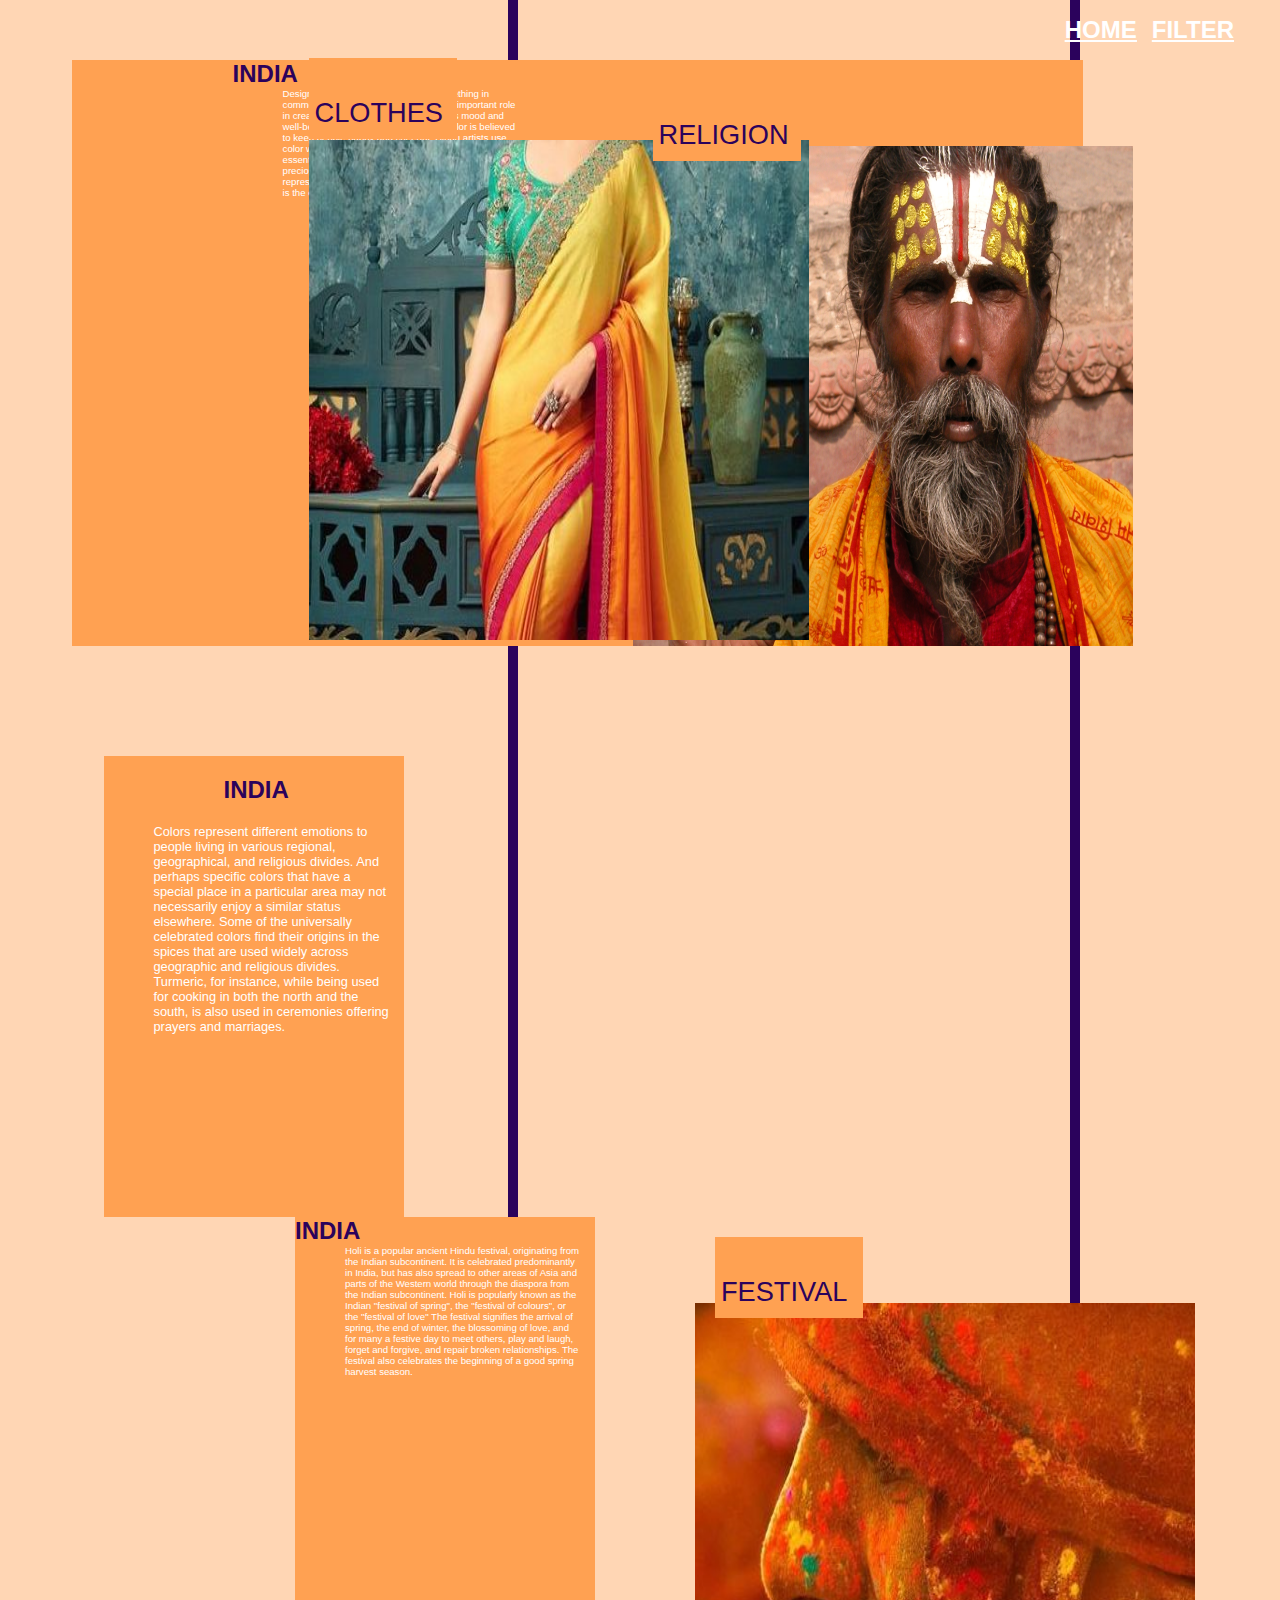
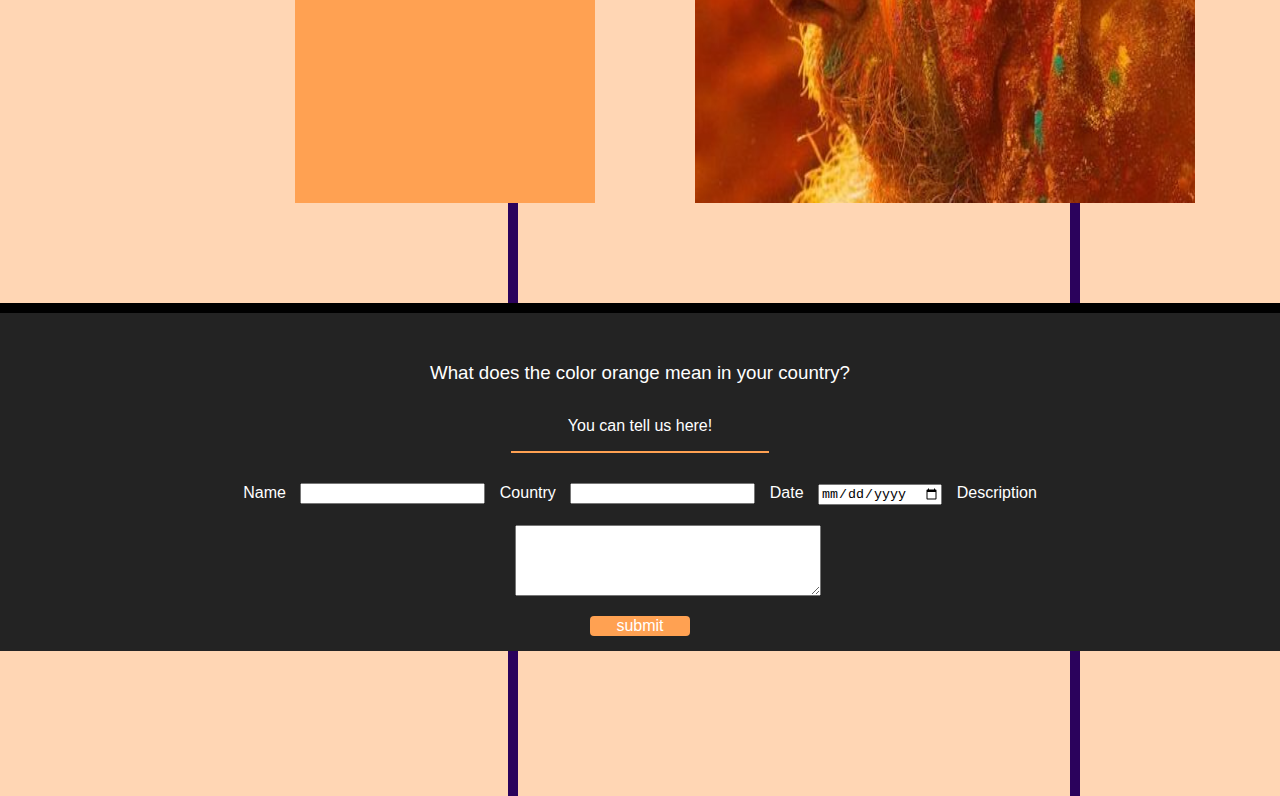
==== detail.html @ 49e74b85 "Add files via upload" ====
<!DOCTYPE html>
<html lang="en">

<head>
    <meta charset="UTF-8">
    <title>FED site</title>
    <link rel="stylesheet" href="stylesheet.css">
    <meta name="viewport" content="width=device-width, initial-scale=1">
</head>

<body>
    <header>
        <nav>
            <ul>
                <li> <a href="index.html">HOME</a> </li>
                <li id="filterknop">FILTER</li>
            </ul>
        </nav>
        <!--filterknop-->
        <section id="filtersection">
            <h2> COUNTRIES</h2>
            <ul>
                <li>Netherlands</li>
                <li>India</li>
                <li>Mexico</li>
                <li>Japan</li>
            </ul>

            <h2> CATEGORIES</h2>
            <ul>
                <li>Clothes</li>
                <li>Religion</li>
                <li>Festival</li>
                <li>All</li>
            </ul>

            <h2> PREFERENCE</h2>
            <ul>
                <li>Faces</li>
                <li>Objects</li>
            </ul>
            <hr>
            <button id="savebtn"> Save </button>
        </section>
    </header>

    <img class="lijn5" src="img/lijn.png" alt="lijn">
    <img class="lijn4" src="img/lijn.png" alt="lijn">

    <!--    de details over de categorie-->
    <main>
        <article>
            <section class="sectionlinks">
                <h2>INDIA</h2>
                <p>Designers and devout Hindus have something in common: They both know color plays an important role in creating an environment that enhances mood and well-being. In Hinduism, proper use of color is believed to keep people happy and cheerful. Hindu artists use color when representing the deities to symbolize their essential qualities. Saffron, the burnt-orange hue of the precious spice, is also a sacred color in Hinduism. It represents fire and the burning away of impurities, and is the color worn by holy men.
                </p>
            </section>

            <section class="sectionrechts">
                <h3> RELIGION </h3>
                <img src="img/hindu-monk-2.jpg" alt="religion">
            </section>

        </article>

        <article>
            <section class="sectionmidrechts">
                <h2>INDIA</h2>
                <p>Colors represent different emotions to people living in various regional, geographical, and religious divides. And perhaps specific colors that have a special place in a particular area may not necessarily enjoy a similar status elsewhere. Some of the universally celebrated colors find their origins in the spices that are used widely across geographic and religious divides. Turmeric, for instance, while being used for cooking in both the north and the south, is also used in ceremonies offering prayers and marriages.
                </p>
            </section>

            <section class="sectionmidlinks">
                <h3> CLOTHES </h3>
                <img src="img/india-kleding2.jpg" alt="clothes">
            </section>

        </article>

        <article>
            <section class="sectionlinks">
                <h2>INDIA</h2>
                <p>Holi is a popular ancient Hindu festival, originating from the Indian subcontinent. It is celebrated predominantly in India, but has also spread to other areas of Asia and parts of the Western world through the diaspora from the Indian subcontinent. Holi is popularly known as the Indian "festival of spring", the "festival of colours", or the "festival of love" The festival signifies the arrival of spring, the end of winter, the blossoming of love, and for many a festive day to meet others, play and laugh, forget and forgive, and repair broken relationships. The festival also celebrates the beginning of a good spring harvest season.
                </p>
            </section>

            <section class="sectionrechts">
                <h3> FESTIVAL </h3>
                <img src="img/india-festival2.jpg" alt="festival">
            </section>

        </article>

    </main>

    <!--   https://www.w3schools.com/html/html_form_input_types.asp-->
    <!--   Formulier voor de gebruiker-->
    <footer>
        <section>
            <h3> What does the color orange mean in your country?</h3>
            <p> You can tell us here!</p>
        </section>
        <hr>
        <form>
            <label for="Name">Name</label>
            <input type="text" name="name" required>

            <label for="country"> Country</label>
            <input type="text" name="country" required>

            <label for="date"> Date </label>
            <input type="date" name="date" required>

            <label for="description">Description</label>
            <textarea name="description" form="form" required></textarea>
            
            <input type="submit" value="submit">
            
        </form>

    </footer>


    <script src="script.js"></script>
</body>

</html>
---- stylesheet.css ----
/* MOBILE screen */


/* https://css-tricks.com/snippets/css/a-guide-to-flexbox/
*/

html {
    font-family: Arial, sans-serif;
}
body {
    background-color: #FFD6B4;
}


/*navigatie balk*/

nav ul {
    display: flex;
    flex-wrap: wrap;
    justify-content: flex-end;
    align-items: center;
    margin-right: 23px;
    z-index: 5;
}

nav li {
    list-style-type: none;
    font-weight: 600;
    padding-right: 15px;
    color: #ffffff;
    font-size: 1em;
    text-decoration: underline;
}


/*
nav a:visited {
    color: #ffffff;
}
*/

nav li:hover, nav a:hover {
    color: #2B025C;
    transition: 0.2s;
}


/*filter optie*/


/*https://codepen.io/FED_HERK04/pen/oNggmXN*/

#filtersection {
    position: absolute;
    background-color: #D8C0FF;
    padding: 20px;
    width: 82%;
    transition: margin 0.5s ease-out;
    visibility: visible;
    z-index: 5;
    margin-left: 2%;
    margin-top: -40em;
}

#filtersection li:hover {
    background-color: #FFA152;
    color: white;
}

header section h2 {
    font-family: helvetica neue, sans-serif;
    color: #FFA152;
}

header section ul {
    display: flex;
    flex-wrap: wrap;
}

header section ul li {
    list-style-type: none;
    margin-bottom: 10px;
    margin-right: 10px;
    width: 33%;
    background-color: white;
    padding: 10px;
    font-family: helvetica neue, sans-serif;
    color: #FFA152;
    font-weight: 400;
    text-align: center;
    font-size: 1em;
}

header section button {
    height: 34px;
    width: 100px;
    margin: -20px -50px;
    margin-top: 19px;
    position: relative;
    top: 50%;
    left: 50%;
    font-family: helvetica neue, sans-serif;
    font-size: 1em;
    color: #2B025C;
    font-weight: 600;
}

header section hr {
    width: 1em;
    border-style: ridge;
    border-color: #FFA152;
}


/*startpagina*/

.orangeslice {
    position: relative;
    margin-top: -6em;
    margin-left: -6em;
    z-index: -1;
    width: 250px;
}

.orangeslice3 {
    position: relative;
    bottom: -25em;
    left: -15em;
    margin-left: 5em;
    z-index: -3;
    width: 80px;
}

.lijn1 {
    position: absolute;
    width: 10px;
    margin-top: -4em;
    height: fit-content;
    margin-left: 6%;
    z-index: -1;
}

.lijn2 {
    position: absolute;
    margin-top: 3em;
    height: 96em;
    margin-left: -20%;
    z-index: -1;
    width: 10px;
}

main article:first-child {
    background-color: #FFA152;
    width: 80%;
    margin-left: 4em;
}

main h1 {
    color: #2B025C;
    font-weight: 800;
    font-size: 3em;
    margin-bottom: 0%;
    margin-top: 25px;
    font-style: italic;
    font-family: helvetica neue, sans-serif;
    padding: 17px;
}

main p {
    color: white;
    font-size: 1em;
    font-weight: 100;
    margin-right: 20px;
    padding-left: 50px
}

main article ul {
    display: flex;
    flex-wrap: wrap;
}

main article li {
    list-style-type: none;
    background-color: #FFA152;
    width: 300px;
    height: 15em;
    margin-top: 2em;
    margin-left: auto;
    margin-right: auto;
}


/*https://stackoverflow.com/questions/4264527/vertical-text-direction*/

main article ul li p {
    writing-mode: tb-rl;
    transform: rotate(180deg);
    margin: 0px 0px 0px -40px;
    text-align: center;
    font-weight: 600;
    height: 170px;
    font-size: 2em;
    color: #2B025C;
}

main article li img {
    margin-right: auto;
    margin-left: auto;
    margin-top: -155px;
    width: 300px;
    height: 13em;
    z-index: 1;
    
}

main article li img:hover {
    opacity: 50%;
    transition: 0.3s;
}


/* categorie pagina

.categorie h1 {
    font-style: normal;
    background-color: #FFA152;
    width: 3em;
}

.categorie article li {
    margin-top: 5em;
}

.categorie article li h2 {
    transform: rotate(270deg);
    font-size: 2em;
    margin-left: 3em;
    margin-top: -80px;
    margin-bottom: -57px;
    text-align: start;
    height: 124px;
    width: 44px;
    z-index: 3;
    background-color: #FFA152;
    padding-top: 13px;
    position: relative;
}

.categorie article li img {
    margin-top: 0px;
}

.lijn3 {
    position: absolute;
    z-index: -1;
    margin-top: -8em;
    margin-left: 60%;
    width: 10px;
    height: fit-content;
} */



/*Detail pagina*/

main article {
    display: flex;
    flex-wrap: wrap;
}

main article section:first-child {
    width: 300px;
    justify-content: flex-start;
    background-color: #FFA152; 
}

main article section:last-child {
    width: 300px;
    justify-content: flex-end;
    color: #2B025C; 
}

main article section:nth-child(1) {
    color: #2B025C;
    margin-left: 10px;
    font-size: 1em;
}
 

/*
main article .sectionlinks h2 {
    color: #2B025C;
    margin-bottom: -14px;
    font-size: 2em;
}
*/

/*
main article .sectionlinks p {
    background-color: #FFA152;
    margin: 0px;
    padding-top: 40px;
    padding-right: 40px;
    padding-left: 35px;
    padding-bottom: 100px;
    font-size: 1em;
}

main article .sectionrechts {
    margin-left: 30%;
    margin-top: -9em;
}

main article .sectionrechts h3 {
    position: relative;
    color: #2B025C;
    font-weight: 500;
    background-color: #FFA152;
    margin-left: 150px;
    padding: 6px;
    padding-top: 39px;
    padding-bottom: 10px;
    margin-bottom: -15px;
}
*/

main article .sectionrechts img {
    height: 220px;
    width: 250px;
    justify-content: flex-end;
    display: flex;
}

/*
main article .sectionmidrechts {
    margin-left: 42%;
    margin-top: 4em;
}
*/

/*
main article .sectionmidrechts h2 {
    color: #2B025C;
    margin-bottom: -14px;
    font-size: 2em;
}

main article .sectionmidrechts p {
    background-color: #FFA152;
    margin: 0px;
    padding-top: 40px;
    padding-right: 40px;
    padding-left: 35px;
    padding-bottom: 100px;
    font-size: 2em;
}
*/

/*
main article .sectionmidlinks {
    width: 260px;
    margin-top: -9em;
    margin-bottom: 5em;
}
*/

/*
main article .sectionmidlinks h3 {
    position: relative;
    color: #2B025C;
    font-weight: 500;
    background-color: #FFA152;
    margin-left: 0em;
    padding: 6px;
    padding-top: 39px;
    padding-bottom: 10px;
    margin-bottom: -15px;
    width: 100px;
}
*/

main article .sectionmidlinks img {
    height: 220px;
    width: 250px;
    justify-content: flex-end;
    display: flex;
}

.lijn4 {
    position: absolute;
    z-index: -1;
    margin-top: -4em;
    margin-left: 83%;
    width: 10px;
    height: 310%;
}

.lijn5 {
    position: absolute;
    z-index: -1;
    margin-top: -4em;
    margin-left: 20%;
    width: 10px;
    height: 310%;
}


/*footer op elke pagina*/

footer {
    background-color: #232323;
    border-top-style: solid;
    border-top-color: black;
    border-top-width: 10px;
    margin-left: -8px;
    margin-right: -8px;
    margin-top: 100px;
    padding: 15px;
}

footer section h3 {
    color: white;
    font-weight: 400;
    padding: 15px;
}

footer section p {
    color: white;
}

footer section {
    height: auto;
    text-align: center;
}

footer hr {
    width: 16em;
    border-style: ridge;
    border-color: #FFA152;
}

 footer form {
    margin-top: 30px;
    text-align: center;
} 

footer label {
    color: white;
    font-weight: 100;
    margin: 10px;
}

footer form textarea {
    margin: 20px;
    width: 300px;
    height: 65px;
    align-content: center;
}

a {
    color: #ffffff;
}


/*
https://stackoverflow.com/questions/17042201/how-to-style-input-and-submit-button-with-css
*/

footer form input[type=submit] {
    width: 100px;
    align-content: center;
    background-color: #FFA152;
    color: white;
    font-size: 1em;
    border-style: none;
    border-radius: 4px;
}



/*TABLET screen MEDIAQUERIE*/

@media screen and (min-width: 600px) {
    /* https://css-tricks.com/snippets/css/a-guide-to-flexbox/
*/
    nav ul li {
        font-size: 1.2em;
    }
    .orangeslice3 {
        bottom: -30em;
        width: 120px;
    }
    .lijn1 {
        position: absolute;
        width: 10px;
        margin-top: -4em;
        height: fit-content;
        margin-left: 25%;
        z-index: -1;
    }
    .lijn2 {
        height: fit-content;
        margin-left: -120px;
    }
    #filtersection {
        width: 40%;
        margin-left: 50%;
        margin-top: -40em;
    }
    .intro {
        background-color: #FFA152;
        width: 80%;
    }
    main h1 {
        font-size: 4em;
    }
    main p {
        padding-right: 14px;
        font-size: 1em;
    }
    main article li {
        width: 500px;
        height: 19em;
    }
    /*https://stackoverflow.com/questions/4264527/vertical-text-direction*/
    main article ul li h2 {
        margin-left: -30px;
        margin-top: 100px;
        font-size: 2.5em;
    }
    main article li img {
        margin-top: -235px;
        width: 500px;
        height: 19em;
    }
    /*detail pagina*/
    .lijn4 {
        height: 3600px;
    }
    .lijn5 {
        height: 3600px;
        margin-left: 320px;
    }
    main article .sectionrechts img {
        margin: 20px;
        width: 400px;
        height: 400px;
        margin-top: -20px;
    }
    main article .sectionrechts h3 {
        width: 150px;
        margin: 20px;
        font-size: 1.7em;
        padding-left: 35px;
    }
    main article .sectionlinks {
        margin-left: 40px;
        font-size: 1.5em;
    }
    main article .sectionlinks p {
        font-size: 0.6em;
    }
    main article .sectionmidlinks {
        margin-left: 40px;
    }
    main article .sectionmidlinks h3 {
        margin: 20px;
        font-size: 1.7em;
        padding-right: 55px;
        margin-left: 60px;
    }
    main article .sectionmidlinks img {
        margin: 20px;
        width: 400px;
        height: 400px;
        margin-top: -20px;
        margin-left: 60px;
    }
    main article .sectionmidrechts p {
        font-size: 0.8em;
        margin-left: 120px;
    }
    main article .sectionmidrechts h2 {
        margin-left: 120px;
    }
    main article .sectionmidrechts {
        margin-right: 20px;
    }
}


/*DESKTOP screen MEDIAQUERIE*/

@media screen and (min-width: 992px) {
    /* https://css-tricks.com/snippets/css/a-guide-to-flexbox/
*/
    nav ul li {
        font-size: 1.5em;
    }
    .orangeslice3 {
        width: 200px;
    }
    .lijn1 {
        height: 1700px;
        margin-left: 550px;
    }
    .lijn2 {
        margin-top: 90px;
        height: 1500px;
    }
    #filtersection {
        width: 25%;
        margin-left: 69%;
        margin-top: -40em;
    }
    .intro {
        width: 60%;
        padding-left: 50px;
        padding-right: 70px;
        padding-top: 20px;
        padding-bottom: 20px;
        margin-left: 5%;
    }
    main h1 {
        font-size: 5em;
    }
    main p {
        font-size: 20px;
    }
    main article ul {
        display: flex;
        flex-wrap: wrap;
        padding: 0px;
    }
    /*categorie pagina*/
    .lijn3 {
        transform: rotate(90deg);
        margin-top: -660px;
    }
    /*detail pagina*/
    .lijn5 {
        margin-left: 500px;
        height: 2400px;
    }
    .lijn4 {
        height: 2400px;
    }
    main article {
        justify-content: center;
    }
    main article .sectionlinks h2 {
        margin: 0px;
    }
    main article .sectionlinks p {
        margin: 0px;
        height: 393px;
    }
    main article .sectionrechts {
        margin: 0px;
        margin-left: 100px
    }
    main article .sectionrechts img {
        margin: 0px;
        height: 500px;
        width: 500px;
    }
    main article .sectionrechts h3 {
        position: relative;
        color: #2B025C;
        font-weight: 500;
        background-color: #FFA152;
        margin-left: 20px;
        padding: 6px;
        padding-top: 39px;
        padding-bottom: 10px;
        margin-bottom: -15px;
        width: 5em;
    }
    main article .sectionmidrechts {
        width: 250px;
        margin-top: 110px;
        margin-right: -120px;
    }
    main article .sectionmidrechts p {
        margin: 0px;
        height: 393px;
    }
    main article .sectionmidlinks {
        margin-right: 38em;
        margin-top: -38em;
        margin-bottom: 5em;
        margin-left: -5px;
    }
    main article .sectionmidlinks h3 {
        position: relative;
        color: #2B025C;
        font-weight: 500;
        background-color: #FFA152;
        margin-left: 30px;
        padding: 6px;
        padding-top: 39px;
        padding-bottom: 10px;
        margin-bottom: -15px;
        width: 5em;
    }
    main article .sectionmidlinks img {
        height: 500px;
        width: 500px;
        margin-left: 30px;
        margin-top: 16px;
    }
    /*    footer*/
    footer form {
        margin-top: 30px;
        text-align: center;
    }
    footer form p {
        display: inline-grid;
        margin-left: 30px;
        color: white;
        font-weight: 100;
        margin-bottom: 3px;
    }
    footer form p:nth-child(7) {
        display: block;
        margin-top: 40px;
    }
    footer form textarea {
        display: block;
        margin-left: 40%;
        width: 300px;
        height: 65px;
    }
}
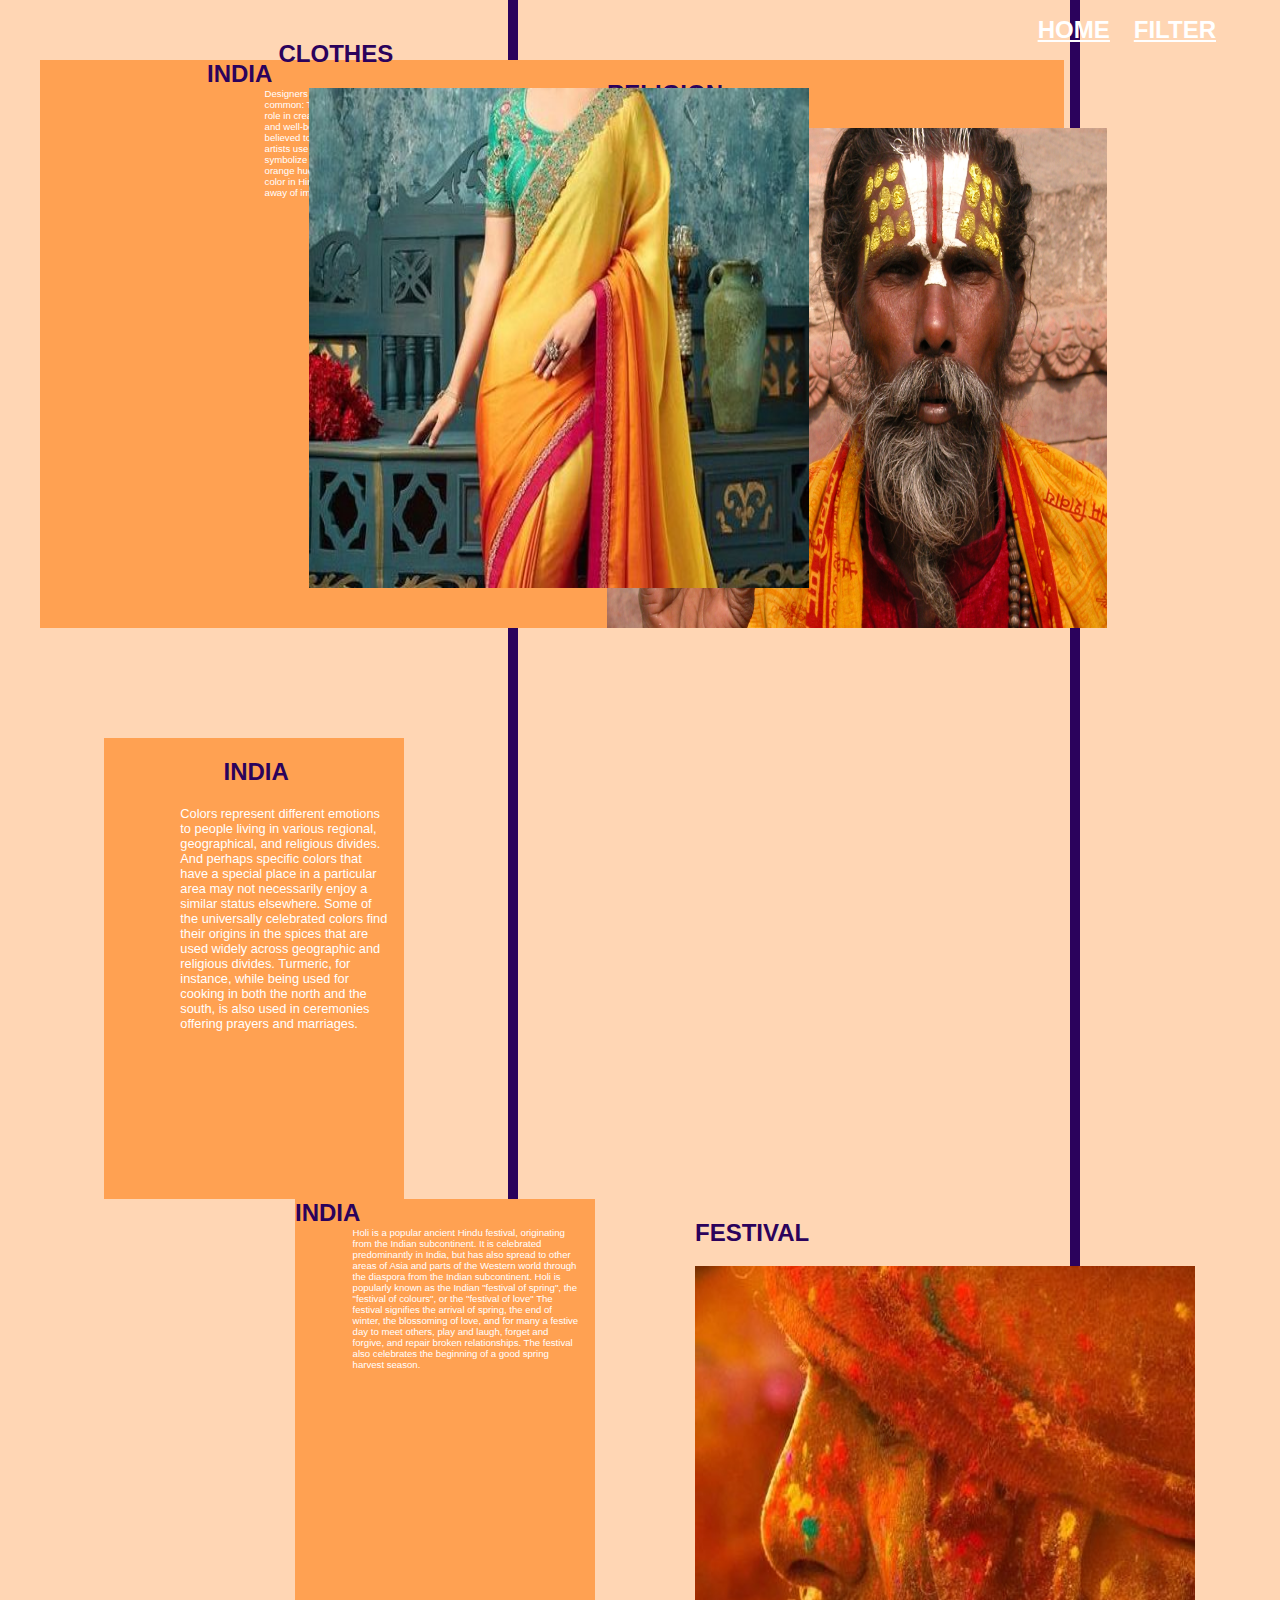
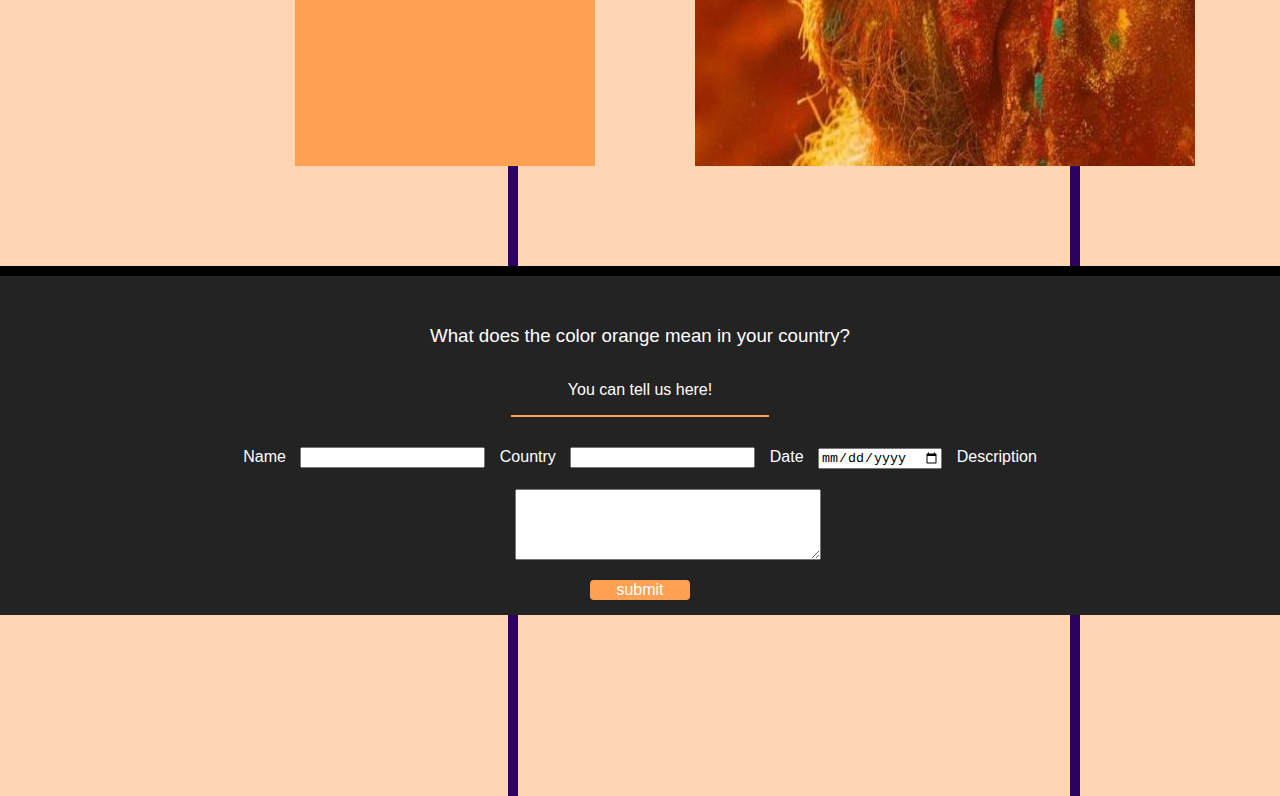
==== commit e4ae8e90: "Add files via upload" ====
--- a/detail.html
+++ b/detail.html
@@ -57,7 +57,7 @@
             </section>
 
             <section class="sectionrechts">
-                <h3> RELIGION </h3>
+                <h2> RELIGION </h2>
                 <img src="img/hindu-monk-2.jpg" alt="religion">
             </section>
 
@@ -71,7 +71,7 @@
             </section>
 
             <section class="sectionmidlinks">
-                <h3> CLOTHES </h3>
+                <h2> CLOTHES </h2>
                 <img src="img/india-kleding2.jpg" alt="clothes">
             </section>
 
@@ -85,7 +85,7 @@
             </section>
 
             <section class="sectionrechts">
-                <h3> FESTIVAL </h3>
+                <h2> FESTIVAL </h2>
                 <img src="img/india-festival2.jpg" alt="festival">
             </section>
 
@@ -102,7 +102,7 @@
         </section>
         <hr>
         <form>
-            <label for="Name">Name</label>
+            <label for="name">Name</label>
             <input type="text" name="name" required>
 
             <label for="country"> Country</label>
--- a/stylesheet.css
+++ b/stylesheet.css
@@ -19,18 +19,28 @@
     flex-wrap: wrap;
     justify-content: flex-end;
     align-items: center;
-    margin-right: 23px;
+    margin-right: 2em;
     z-index: 5;
 }
 
+
+    
 nav li {
     list-style-type: none;
     font-weight: 600;
-    padding-right: 15px;
+    padding-right: 1em;
     color: #ffffff;
-    font-size: 1em;
     text-decoration: underline;
-}
+    transition: 1s;
+
+}
+
+nav li a:active {
+    transition: 1s;
+    color: #2B025C;
+    
+}
+
 
 
 /*
@@ -38,11 +48,6 @@
     color: #ffffff;
 }
 */
-
-nav li:hover, nav a:hover {
-    color: #2B025C;
-    transition: 0.2s;
-}
 
 
 /*filter optie*/
@@ -54,12 +59,9 @@
     position: absolute;
     background-color: #D8C0FF;
     padding: 20px;
-    width: 82%;
     transition: margin 0.5s ease-out;
     visibility: visible;
     z-index: 5;
-    margin-left: 2%;
-    margin-top: -40em;
 }
 
 #filtersection li:hover {
@@ -92,10 +94,10 @@
 }
 
 header section button {
-    height: 34px;
-    width: 100px;
-    margin: -20px -50px;
-    margin-top: 19px;
+    height: 2em;
+    width: 7em;
+    margin: -3.5em;
+    transform: translate(-10%, -50%);
     position: relative;
     top: 50%;
     left: 50%;
@@ -119,7 +121,7 @@
     margin-top: -6em;
     margin-left: -6em;
     z-index: -1;
-    width: 250px;
+    width: 15em;
 }
 
 .orangeslice3 {
@@ -128,50 +130,47 @@
     left: -15em;
     margin-left: 5em;
     z-index: -3;
-    width: 80px;
+    width: 4em;
 }
 
 .lijn1 {
     position: absolute;
     width: 10px;
     margin-top: -4em;
-    height: fit-content;
-    margin-left: 6%;
+    height: 200vh;
     z-index: -1;
 }
 
 .lijn2 {
     position: absolute;
     margin-top: 3em;
-    height: 96em;
-    margin-left: -20%;
+    height: 150vh;
+    margin-left: -8em;
     z-index: -1;
-    width: 10px;
 }
 
 main article:first-child {
     background-color: #FFA152;
-    width: 80%;
-    margin-left: 4em;
+    width: 80vw;
+    margin-left: 2em;
 }
 
 main h1 {
     color: #2B025C;
-    font-weight: 800;
+    font-weight: 600;
     font-size: 3em;
-    margin-bottom: 0%;
-    margin-top: 25px;
+    margin: 0.3em;
     font-style: italic;
     font-family: helvetica neue, sans-serif;
-    padding: 17px;
+    padding: 10px;
 }
 
 main p {
     color: white;
     font-size: 1em;
     font-weight: 100;
-    margin-right: 20px;
-    padding-left: 50px
+    margin-right: 2em;
+    padding-left: 6em;
 }
 
 main article ul {
@@ -182,7 +181,7 @@
 main article li {
     list-style-type: none;
     background-color: #FFA152;
-    width: 300px;
+    width: 20em;
     height: 15em;
     margin-top: 2em;
     margin-left: auto;
@@ -192,7 +191,7 @@
 
 /*https://stackoverflow.com/questions/4264527/vertical-text-direction*/
 
-main article ul li p {
+main article ul li span {
     writing-mode: tb-rl;
     transform: rotate(180deg);
     margin: 0px 0px 0px -40px;
@@ -204,13 +203,18 @@
 }
 
 main article li img {
+    display: flex;
+    align-items: center;
+    justify-content: center;
+    overflow: hidden;
+    /*
     margin-right: auto;
     margin-left: auto;
     margin-top: -155px;
     width: 300px;
     height: 13em;
     z-index: 1;
-    
+*/
 }
 
 main article li img:hover {
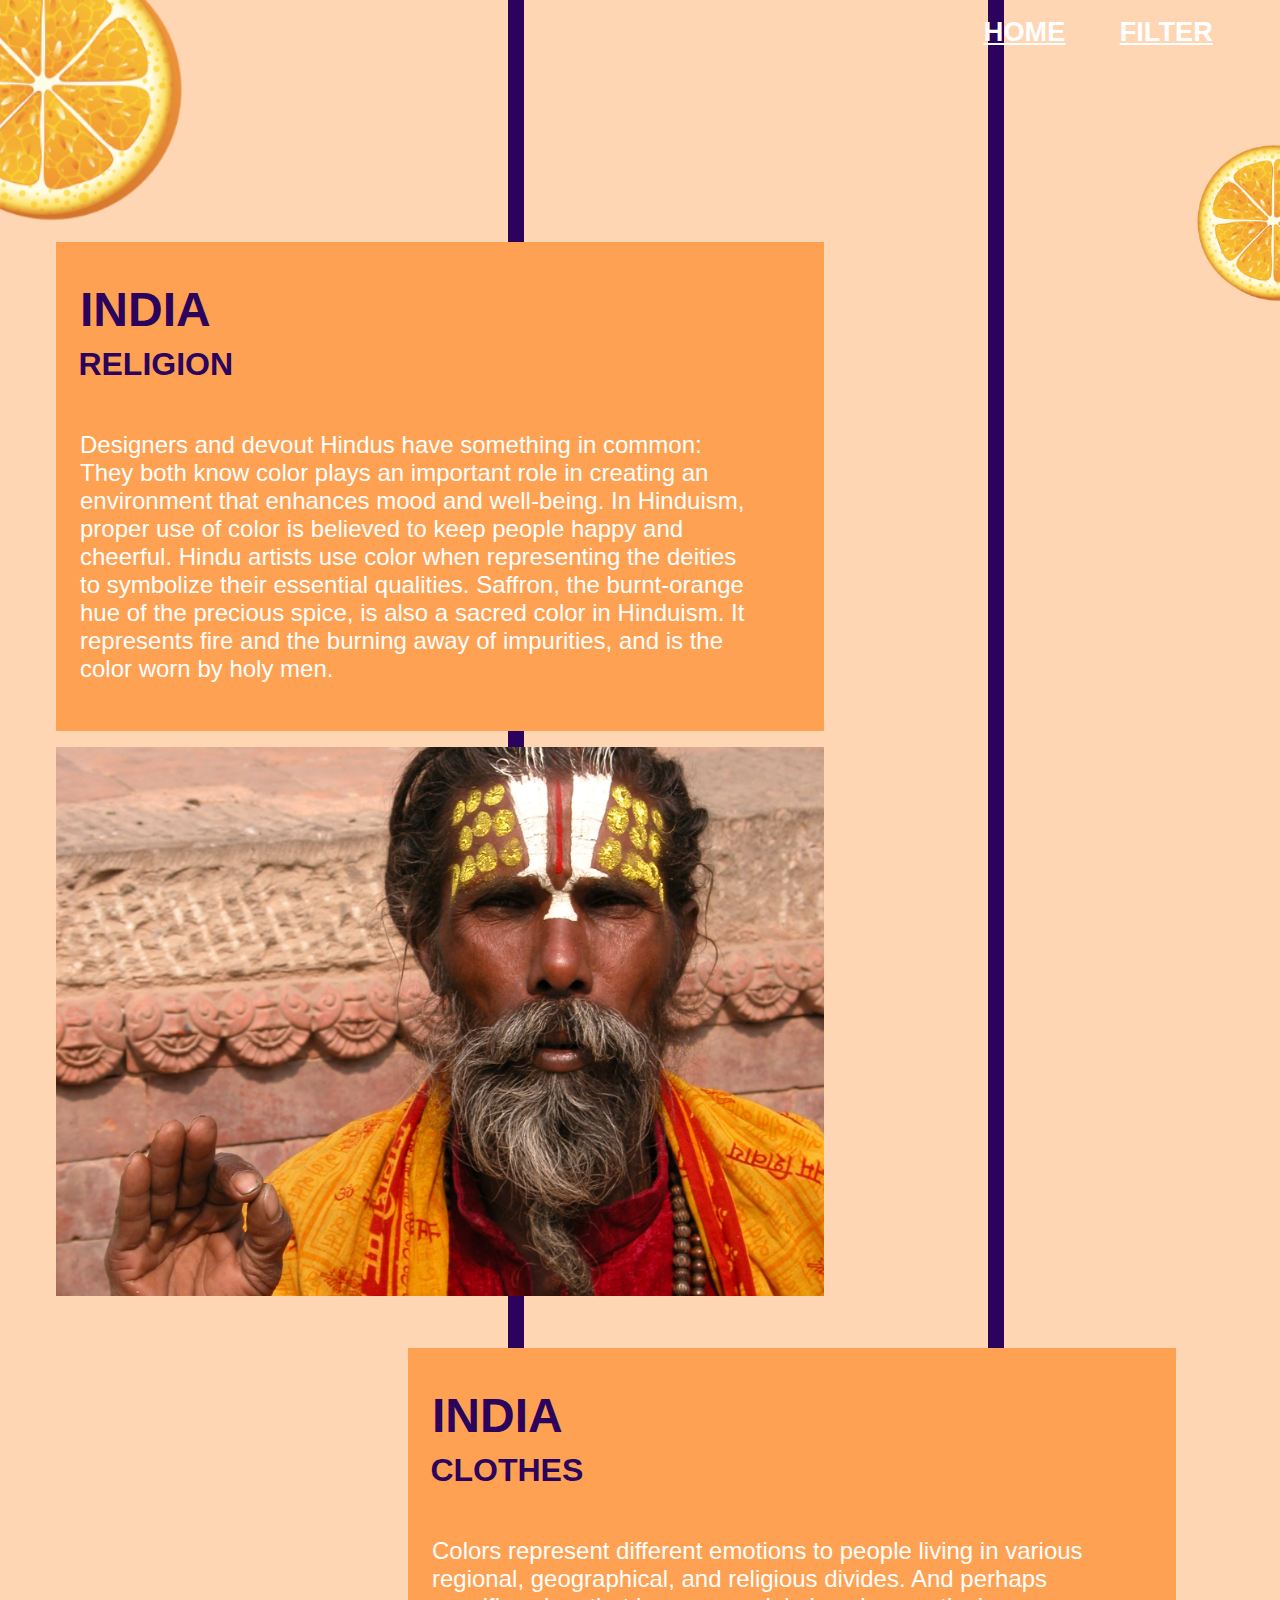
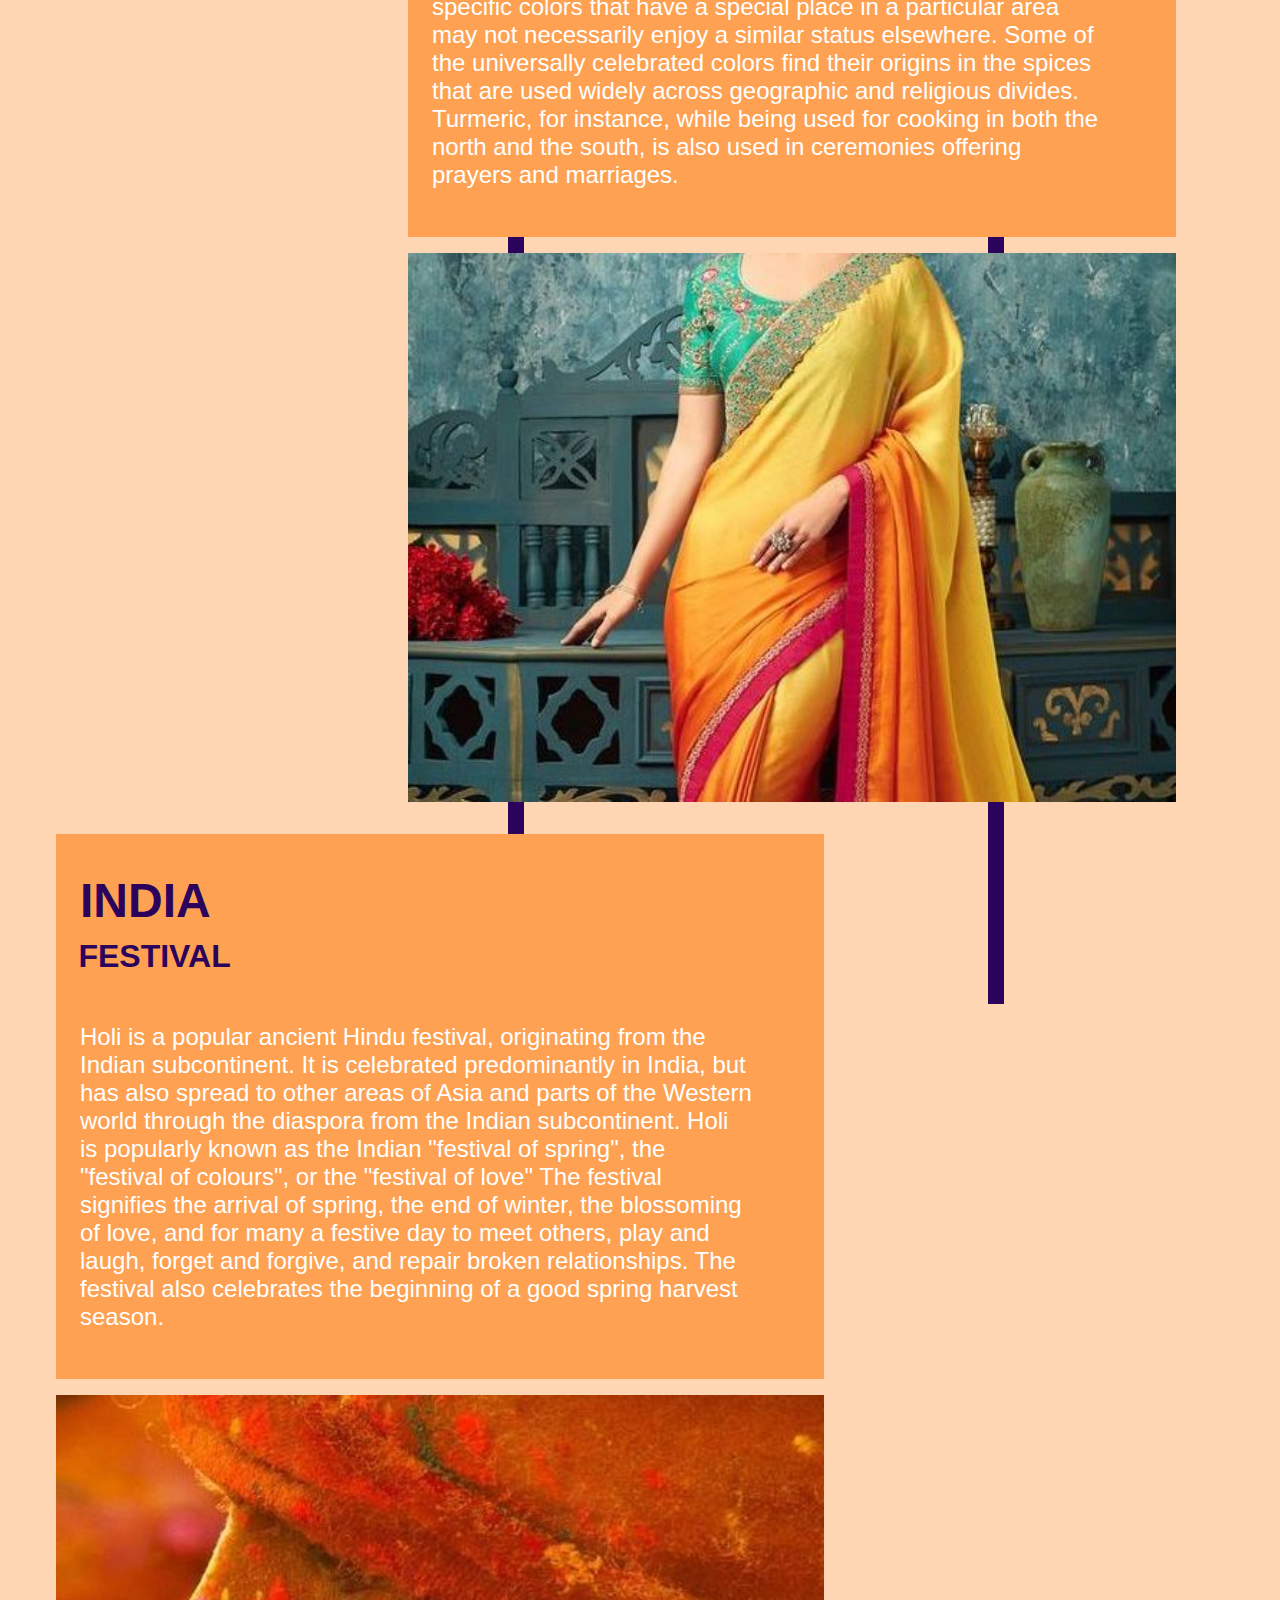
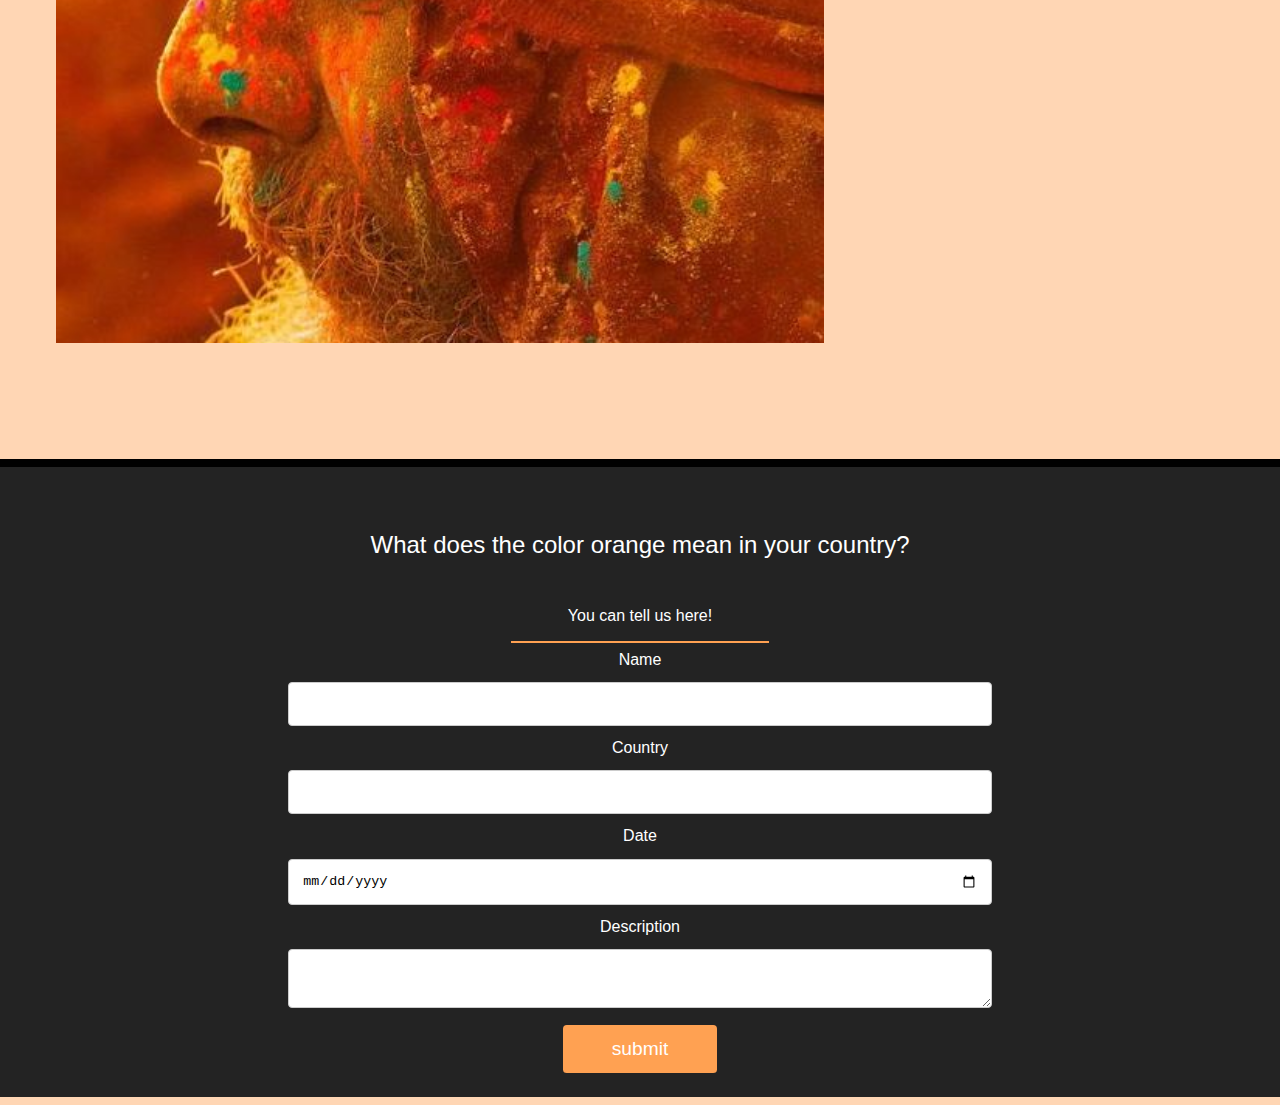
==== commit ae5aa565: "Add files via upload" ====
--- a/detail.html
+++ b/detail.html
@@ -16,6 +16,7 @@
                 <li id="filterknop">FILTER</li>
             </ul>
         </nav>
+        
         <!--filterknop-->
         <section id="filtersection">
             <h2> COUNTRIES</h2>
@@ -44,52 +45,65 @@
         </section>
     </header>
 
-    <img class="lijn5" src="img/lijn.png" alt="lijn">
-    <img class="lijn4" src="img/lijn.png" alt="lijn">
+    <article class="bgimages">
+        <img src="img/orangeslice.png" alt="orangeslice">
+        <img src="img/orangeslice.png" alt="orangeslice">
+        <img src="img/lijn.png" alt="lijn">
+        <img src="img/lijn.png" alt="lijn">
+    </article>
 
     <!--    de details over de categorie-->
-    <main>
+    <main class="detailpagina">
         <article>
-            <section class="sectionlinks">
+            <section>
                 <h2>INDIA</h2>
+                <h3>RELIGION</h3>
+                                
                 <p>Designers and devout Hindus have something in common: They both know color plays an important role in creating an environment that enhances mood and well-being. In Hinduism, proper use of color is believed to keep people happy and cheerful. Hindu artists use color when representing the deities to symbolize their essential qualities. Saffron, the burnt-orange hue of the precious spice, is also a sacred color in Hinduism. It represents fire and the burning away of impurities, and is the color worn by holy men.
                 </p>
             </section>
+            <img src="img/hindu-monk-2.jpg" alt="religion">
 
-            <section class="sectionrechts">
-                <h2> RELIGION </h2>
-                <img src="img/hindu-monk-2.jpg" alt="religion">
+            <section>
+                <h2>INDIA</h2>
+                <h3>CLOTHES</h3>
+                <p>Colors represent different emotions to people living in various regional, geographical, and religious divides. And perhaps specific colors that have a special place in a particular area may not necessarily enjoy a similar status elsewhere. Some of the universally celebrated colors find their origins in the spices that are used widely across geographic and religious divides. Turmeric, for instance, while being used for cooking in both the north and the south, is also used in ceremonies offering prayers and marriages.
+                </p>
             </section>
+            <img src="img/india-kleding2.jpg" alt="clothes">
+            
+            <section>
+                <h2>INDIA</h2>
+                <h3>FESTIVAL</h3>
+                <p>Holi is a popular ancient Hindu festival, originating from the Indian subcontinent. It is celebrated predominantly in India, but has also spread to other areas of Asia and parts of the Western world through the diaspora from the Indian subcontinent. Holi is popularly known as the Indian "festival of spring", the "festival of colours", or the "festival of love" The festival signifies the arrival of spring, the end of winter, the blossoming of love, and for many a festive day to meet others, play and laugh, forget and forgive, and repair broken relationships. The festival also celebrates the beginning of a good spring harvest season.
+                </p>
+            </section>
+              <img src="img/india-festival2.jpg" alt="festival">
 
         </article>
 
+
+        <!--
         <article>
-            <section class="sectionmidrechts">
-                <h2>INDIA</h2>
-                <p>Colors represent different emotions to people living in various regional, geographical, and religious divides. And perhaps specific colors that have a special place in a particular area may not necessarily enjoy a similar status elsewhere. Some of the universally celebrated colors find their origins in the spices that are used widely across geographic and religious divides. Turmeric, for instance, while being used for cooking in both the north and the south, is also used in ceremonies offering prayers and marriages.
-                </p>
-            </section>
+            <section class="sectionrechts">
+                <h3> RELIGION </h3>
+                <img src="img/hindu-monk-2.jpg" alt="religion">
 
-            <section class="sectionmidlinks">
-                <h2> CLOTHES </h2>
+
+                <h3> CLOTHES </h3>
                 <img src="img/india-kleding2.jpg" alt="clothes">
-            </section>
 
-        </article>
 
-        <article>
-            <section class="sectionlinks">
-                <h2>INDIA</h2>
-                <p>Holi is a popular ancient Hindu festival, originating from the Indian subcontinent. It is celebrated predominantly in India, but has also spread to other areas of Asia and parts of the Western world through the diaspora from the Indian subcontinent. Holi is popularly known as the Indian "festival of spring", the "festival of colours", or the "festival of love" The festival signifies the arrival of spring, the end of winter, the blossoming of love, and for many a festive day to meet others, play and laugh, forget and forgive, and repair broken relationships. The festival also celebrates the beginning of a good spring harvest season.
-                </p>
-            </section>
 
-            <section class="sectionrechts">
-                <h2> FESTIVAL </h2>
+                <h3> FESTIVAL </h3>
                 <img src="img/india-festival2.jpg" alt="festival">
             </section>
+        </article>
+-->
 
-        </article>
+
+
+
 
     </main>
 
@@ -113,9 +127,9 @@
 
             <label for="description">Description</label>
             <textarea name="description" form="form" required></textarea>
-            
+
             <input type="submit" value="submit">
-            
+
         </form>
 
     </footer>
--- a/stylesheet.css
+++ b/stylesheet.css
@@ -1,4 +1,4 @@
-/* MOBILE screen */
+        /* MOBILE screen */
 
 
 /* https://css-tricks.com/snippets/css/a-guide-to-flexbox/
@@ -7,6 +7,7 @@
 html {
     font-family: Arial, sans-serif;
 }
+
 body {
     background-color: #FFD6B4;
 }
@@ -20,27 +21,28 @@
     justify-content: flex-end;
     align-items: center;
     margin-right: 2em;
-    z-index: 5;
-}
-
-
-    
-nav li {
+    z-index: -1;
+    transition: 0.7s;
+    cursor: pointer;
+}
+
+nav li,
+nav li a {
     list-style-type: none;
     font-weight: 600;
     padding-right: 1em;
     color: #ffffff;
     text-decoration: underline;
-    transition: 1s;
-
-}
-
-nav li a:active {
-    transition: 1s;
-    color: #2B025C;
-    
-}
-
+    transition: 0.7s;
+}
+
+
+/*https://css-tricks.com/almanac/properties/t/transition/*/
+
+nav li:hover,
+nav li a:hover {
+    color: #2B025C;
+}
 
 
 /*
@@ -56,22 +58,30 @@
 /*https://codepen.io/FED_HERK04/pen/oNggmXN*/
 
 #filtersection {
+    width: 70%;
     position: absolute;
     background-color: #D8C0FF;
-    padding: 20px;
+    padding: 1em;
     transition: margin 0.5s ease-out;
     visibility: visible;
-    z-index: 5;
+    z-index: 1;
+    transform: translate(3em, 0.1em);
+    margin-top: -80em;
 }
 
 #filtersection li:hover {
     background-color: #FFA152;
     color: white;
+}
+
+#filtersection li {
+    transition: 0.5s;
 }
 
 header section h2 {
     font-family: helvetica neue, sans-serif;
     color: #FFA152;
+    font-size: 1em;
 }
 
 header section ul {
@@ -81,11 +91,11 @@
 
 header section ul li {
     list-style-type: none;
-    margin-bottom: 10px;
-    margin-right: 10px;
+    margin-bottom: 0.5em;
+    margin-right: 0.5em;
     width: 33%;
     background-color: white;
-    padding: 10px;
+    padding: 1em;
     font-family: helvetica neue, sans-serif;
     color: #FFA152;
     font-weight: 400;
@@ -105,6 +115,13 @@
     font-size: 1em;
     color: #2B025C;
     font-weight: 600;
+    transition: 1s;
+    border-color: #2B025C;
+}
+
+header section button:hover {
+    background-color: #2B025C;
+    color: white;
 }
 
 header section hr {
@@ -114,33 +131,41 @@
 }
 
 
-/*startpagina*/
-
-.orangeslice {
+/*bgimages*/
+
+.bgimages img:nth-of-type(1) {
     position: relative;
-    margin-top: -6em;
+    margin-top: -8em;
     margin-left: -6em;
     z-index: -1;
     width: 15em;
 }
 
-.orangeslice3 {
+.bgimages img:nth-of-type(2) {
     position: relative;
-    bottom: -25em;
-    left: -15em;
-    margin-left: 5em;
-    z-index: -3;
-    width: 4em;
-}
-
-.lijn1 {
+    transform: translate(9em, 3em);
+    z-index: -1;
+    width: 7em;
+}
+
+.bgimages img:nth-of-type(3) {
     position: absolute;
-    width: 10px;
-    margin-top: -4em;
-    height: 200vh;
+    width: 1em;
+    transform: translate(-6em, -10em);
+    height: 300vh;
     z-index: -1;
 }
 
+.bgimages img:nth-of-type(4) {
+    position: absolute;
+    transform: translate(-1em, -10em);
+    width: 1em;
+    height: 300vh;
+    z-index: -1;
+}
+
+
+/*
 .lijn2 {
     position: absolute;
     margin-top: 3em;
@@ -148,11 +173,16 @@
     margin-left: -8em;
     z-index: -1;
 }
-
-main article:first-child {
+*/
+
+
+/* homepage */
+
+main article:nth-of-type(1) {
     background-color: #FFA152;
     width: 80vw;
     margin-left: 2em;
+    padding-bottom: 2em;
 }
 
 main h1 {
@@ -162,7 +192,7 @@
     margin: 0.3em;
     font-style: italic;
     font-family: helvetica neue, sans-serif;
-    padding: 10px;
+    padding: 1em;
 }
 
 main p {
@@ -170,7 +200,7 @@
     font-size: 1em;
     font-weight: 100;
     margin-right: 2em;
-    padding-left: 6em;
+    padding-left: 5em;
 }
 
 main article ul {
@@ -181,8 +211,6 @@
 main article li {
     list-style-type: none;
     background-color: #FFA152;
-    width: 20em;
-    height: 15em;
     margin-top: 2em;
     margin-left: auto;
     margin-right: auto;
@@ -197,16 +225,19 @@
     margin: 0px 0px 0px -40px;
     text-align: center;
     font-weight: 600;
-    height: 170px;
+    height: 25vh;
     font-size: 2em;
     color: #2B025C;
 }
 
 main article li img {
     display: flex;
-    align-items: center;
     justify-content: center;
     overflow: hidden;
+    height: 31vh;
+    width: 64vw;
+    margin-top: -26vh;
+    transition: 0.7s;
     /*
     margin-right: auto;
     margin-left: auto;
@@ -219,54 +250,51 @@
 
 main article li img:hover {
     opacity: 50%;
-    transition: 0.3s;
-}
-
-
-/* categorie pagina
-
-.categorie h1 {
-    font-style: normal;
-    background-color: #FFA152;
-    width: 3em;
-}
-
-.categorie article li {
-    margin-top: 5em;
-}
-
-.categorie article li h2 {
-    transform: rotate(270deg);
+}
+
+
+/*Detail pagina*/
+
+
+/*https://css-tricks.com/snippets/css/a-guide-to-flexbox/*/
+
+.detailpagina article:first-child {
+    background-color: transparent;
+    margin: none;
+}
+
+.detailpagina p {
+    padding: 1em;
+}
+
+main article section h2 {
+    margin-left: 0.5em;
+    color: #2B025C;
     font-size: 2em;
-    margin-left: 3em;
-    margin-top: -80px;
-    margin-bottom: -57px;
-    text-align: start;
-    height: 124px;
-    width: 44px;
-    z-index: 3;
-    background-color: #FFA152;
-    padding-top: 13px;
-    position: relative;
-}
-
-.categorie article li img {
-    margin-top: 0px;
-}
-
-.lijn3 {
-    position: absolute;
-    z-index: -1;
-    margin-top: -8em;
-    margin-left: 60%;
-    width: 10px;
-    height: fit-content;
-} */
-
-
-
-/*Detail pagina*/
-
+}
+
+main article section h3 {
+    margin: 0em 1em;
+    color: #2B025C;
+    font-size: 1em;
+}
+
+.detailpagina article section {
+    background-color: #FFA152;
+    margin: 1em;
+    display: flex;
+    flex-flow: column wrap;
+    width: 73vw;
+}
+
+.detailpagina img {
+    width: 73vw;
+    margin-left: 1em;
+    padding-bottom: 2em;
+}
+
+
+/*
 main article {
     display: flex;
     flex-wrap: wrap;
@@ -275,13 +303,13 @@
 main article section:first-child {
     width: 300px;
     justify-content: flex-start;
-    background-color: #FFA152; 
+    background-color: #FFA152;
 }
 
 main article section:last-child {
     width: 300px;
     justify-content: flex-end;
-    color: #2B025C; 
+    color: #2B025C;
 }
 
 main article section:nth-child(1) {
@@ -289,7 +317,8 @@
     margin-left: 10px;
     font-size: 1em;
 }
- 
+*/
+
 
 /*
 main article .sectionlinks h2 {
@@ -298,6 +327,7 @@
     font-size: 2em;
 }
 */
+
 
 /*
 main article .sectionlinks p {
@@ -328,12 +358,16 @@
 }
 */
 
+
+/*
 main article .sectionrechts img {
     height: 220px;
     width: 250px;
     justify-content: flex-end;
     display: flex;
 }
+*/
+
 
 /*
 main article .sectionmidrechts {
@@ -341,6 +375,7 @@
     margin-top: 4em;
 }
 */
+
 
 /*
 main article .sectionmidrechts h2 {
@@ -360,6 +395,7 @@
 }
 */
 
+
 /*
 main article .sectionmidlinks {
     width: 260px;
@@ -367,6 +403,7 @@
     margin-bottom: 5em;
 }
 */
+
 
 /*
 main article .sectionmidlinks h3 {
@@ -383,30 +420,15 @@
 }
 */
 
+
+/*
 main article .sectionmidlinks img {
     height: 220px;
     width: 250px;
     justify-content: flex-end;
     display: flex;
 }
-
-.lijn4 {
-    position: absolute;
-    z-index: -1;
-    margin-top: -4em;
-    margin-left: 83%;
-    width: 10px;
-    height: 310%;
-}
-
-.lijn5 {
-    position: absolute;
-    z-index: -1;
-    margin-top: -4em;
-    margin-left: 20%;
-    width: 10px;
-    height: 310%;
-}
+*/
 
 
 /*footer op elke pagina*/
@@ -415,17 +437,15 @@
     background-color: #232323;
     border-top-style: solid;
     border-top-color: black;
-    border-top-width: 10px;
-    margin-left: -8px;
-    margin-right: -8px;
-    margin-top: 100px;
-    padding: 15px;
+    border-top-width: 0.5em;
+    margin: 1em -0.5em 0em -0.5em;
+    padding: 1em;
 }
 
 footer section h3 {
     color: white;
     font-weight: 400;
-    padding: 15px;
+    padding: 1em;
 }
 
 footer section p {
@@ -443,43 +463,65 @@
     border-color: #FFA152;
 }
 
- footer form {
-    margin-top: 30px;
+footer form {
+    margin: 2em;
     text-align: center;
-} 
-
-footer label {
-    color: white;
-    font-weight: 100;
-    margin: 10px;
-}
-
-footer form textarea {
-    margin: 20px;
-    width: 300px;
-    height: 65px;
-    align-content: center;
-}
-
-a {
-    color: #ffffff;
-}
-
-
-/*
-https://stackoverflow.com/questions/17042201/how-to-style-input-and-submit-button-with-css
-*/
-
-footer form input[type=submit] {
-    width: 100px;
+}
+
+
+/*https://www.w3schools.com/howto/howto_css_contact_form.asp*/
+
+input[type=text],
+[type=date],
+select,
+textarea {
+    width: 100%;
+    padding: 1em;
+    border: 1px solid #ccc;
+    border-radius: 4px;
+    box-sizing: border-box;
+    margin-top: 1em;
+    margin-bottom: 1em;
+    resize: vertical;
+}
+
+input[type=submit] {
+    width: 6em;
+    height: 2em;
     align-content: center;
     background-color: #FFA152;
     color: white;
     font-size: 1em;
     border-style: none;
-    border-radius: 4px;
-}
-
+    border-radius: 0.2em;
+    cursor: pointer;
+    transition: 0.4s;
+}
+
+input[type=submit]:hover {
+    background-color: darkorange;
+}
+
+footer label {
+    color: white;
+    margin: 1em;
+}
+
+
+/*
+footer form textarea {
+    margin: 1em;
+    width: 20em;
+    height: 5em;
+    transform: translate(-20%, -10%);
+    
+}
+*/
+
+
+/*
+https://stackoverflow.com/questions/17042201/how-to-style-input-and-submit-button-with-css
+*/
 
 
 /*TABLET screen MEDIAQUERIE*/
@@ -488,7 +530,9 @@
     /* https://css-tricks.com/snippets/css/a-guide-to-flexbox/
 */
     nav ul li {
-        font-size: 1.2em;
+        font-size: 1.3em;
+    }
+    /*
     }
     .orangeslice3 {
         bottom: -30em;
@@ -506,11 +550,83 @@
         height: fit-content;
         margin-left: -120px;
     }
-    #filtersection {
-        width: 40%;
-        margin-left: 50%;
-        margin-top: -40em;
-    }
+*/
+#filtersection {
+    width: 60%;
+    transform: translate(9em, 0.1em);
+    margin-top: -70em;
+}
+    /*bgimages*/
+.bgimages img:nth-of-type(2) {
+    transform: translate(33em, 3em);
+}
+.bgimages img:nth-of-type(3) {
+    transform: translate(-2em, -10em);
+    height: 310vh;
+    z-index: -1;
+}
+.bgimages img:nth-of-type(4) {
+    transform: translate(20em, -10em);
+    width: 1em;
+    height: 310vh;
+}
+    /*homepage*/
+main article:nth-of-type(1) {
+    width: 85vw;
+}
+main h1 {
+    font-size: 3.6em;
+    padding: 0.5em;
+}
+    
+main p {
+    font-size: 1.1em;
+}
+    
+main article li img {
+    height: 45vh;
+    width: 68vw;
+}
+    
+main article ul li span {
+    font-size: 2.4em;
+}
+    
+    /*detail pagina*/
+main article section h2 {
+    font-size: 2.3em;
+    margin-bottom: 0.2em;
+}
+main article section h3 {
+    margin: 0em 0.9em;
+    font-size: 1.3em;
+}
+    
+    
+.detailpagina article section {
+    width: 70vw;
+}
+    
+.detailpagina img {
+    width: 70vw;
+}
+.detailpagina article section:nth-of-type(2) {
+    float: right;
+}
+.detailpagina img:nth-of-type(2) {
+    float: right;
+    margin-right: 1em;
+}
+    
+    /*footer*/
+    
+footer {
+    margin: 3em -0.5em 0em -0.5em;
+}
+footer form {
+    margin: 3.5em;
+}
+    /*
     .intro {
         background-color: #FFA152;
         width: 80%;
@@ -526,7 +642,9 @@
         width: 500px;
         height: 19em;
     }
+*/
     /*https://stackoverflow.com/questions/4264527/vertical-text-direction*/
+    /*
     main article ul li h2 {
         margin-left: -30px;
         margin-top: 100px;
@@ -537,7 +655,7 @@
         width: 500px;
         height: 19em;
     }
-    /*detail pagina*/
+    detail pagina
     .lijn4 {
         height: 3600px;
     }
@@ -591,16 +709,136 @@
         margin-right: 20px;
     }
 }
-
-
+*/
 /*DESKTOP screen MEDIAQUERIE*/
-
 @media screen and (min-width: 992px) {
-    /* https://css-tricks.com/snippets/css/a-guide-to-flexbox/
-*/
-    nav ul li {
-        font-size: 1.5em;
-    }
+        /* https://css-tricks.com/snippets/css/a-guide-to-flexbox/
+*/
+nav ul li {
+    font-size: 1.7em;
+}
+        
+#filtersection {
+    width: 30%;
+    transform: translate(56em, 0.1em);
+    margin-top: -80em;
+}
+        
+header section h2 {
+    font-size: 1.5em;
+}
+        
+.bgimages img:nth-of-type(1) {
+    width: 17em;
+}
+
+.bgimages img:nth-of-type(2) {
+    transform: translate(63em, 5em);
+    width: 10em;
+}
+
+.bgimages img:nth-of-type(3) {
+    transform: translate(10em, -10em);
+    height: 300vh;
+}
+
+.bgimages img:nth-of-type(4) {
+    transform: translate(40em, -10em);
+    height: 300vh;
+}
+
+    
+    /* homepage */
+
+main h1 {
+    font-size: 5em;
+    margin: 0.2em;
+    padding: 0.5em;
+}
+
+main p {
+    font-size: 1.5em;
+}
+
+
+main article li {
+    list-style-type: none;
+    background-color: #FFA152;
+    margin-top: 2em;
+    margin-left: auto;
+    margin-right: auto;
+}
+
+
+/*https://stackoverflow.com/questions/4264527/vertical-text-direction*/
+
+main article ul li span {
+    height: 30vh;
+    font-size: 3em;
+}
+
+main article li img {
+    height: 40vh;
+    width: 40vw;
+    margin-top: -31vh;
+
+}
+
+main article li img:hover {
+    opacity: 50%;
+}
+
+
+/*Detail pagina*/
+
+
+main article section h2 {
+    font-size: 3em;
+}
+
+main article section h3 {
+    margin: 0em 0.7em;
+    font-size: 2em;
+}
+
+.detailpagina article section {
+    width: 60vw;
+}
+
+.detailpagina img {
+    width: 60vw;
+}
+    
+.detailpagina article section:nth-of-type(2) {
+    float: right;
+    margin-right: -3em;
+}
+.detailpagina img:nth-of-type(2) {
+    float: right;
+    margin-right: -3em;
+}
+    
+
+/*footer op elke pagina*/
+
+footer section h3 {
+    font-size: 1.5em;
+}
+
+footer form {
+    margin: 0.5em 17em;
+}
+
+
+/*https://www.w3schools.com/howto/howto_css_contact_form.asp*/
+
+input[type=submit] {
+    width: 8em;
+    height: 2.5em;
+    font-size: 1.2em;
+}
+        
+            /*
     .orangeslice3 {
         width: 200px;
     }
@@ -611,12 +849,8 @@
     .lijn2 {
         margin-top: 90px;
         height: 1500px;
-    }
-    #filtersection {
-        width: 25%;
-        margin-left: 69%;
-        margin-top: -40em;
-    }
+*/
+            /*
     .intro {
         width: 60%;
         padding-left: 50px;
@@ -636,12 +870,9 @@
         flex-wrap: wrap;
         padding: 0px;
     }
-    /*categorie pagina*/
-    .lijn3 {
-        transform: rotate(90deg);
-        margin-top: -660px;
-    }
-    /*detail pagina*/
+    
+
+    detail pagina
     .lijn5 {
         margin-left: 500px;
         height: 2400px;
@@ -683,6 +914,8 @@
     main article .sectionmidrechts {
         width: 250px;
         margin-top: 110px;
+*/
+            /*
         margin-right: -120px;
     }
     main article .sectionmidrechts p {
@@ -713,7 +946,9 @@
         margin-left: 30px;
         margin-top: 16px;
     }
-    /*    footer*/
+*/
+            /*
+        footer
     footer form {
         margin-top: 30px;
         text-align: center;
@@ -735,4 +970,5 @@
         width: 300px;
         height: 65px;
     }
-}+*/
+    